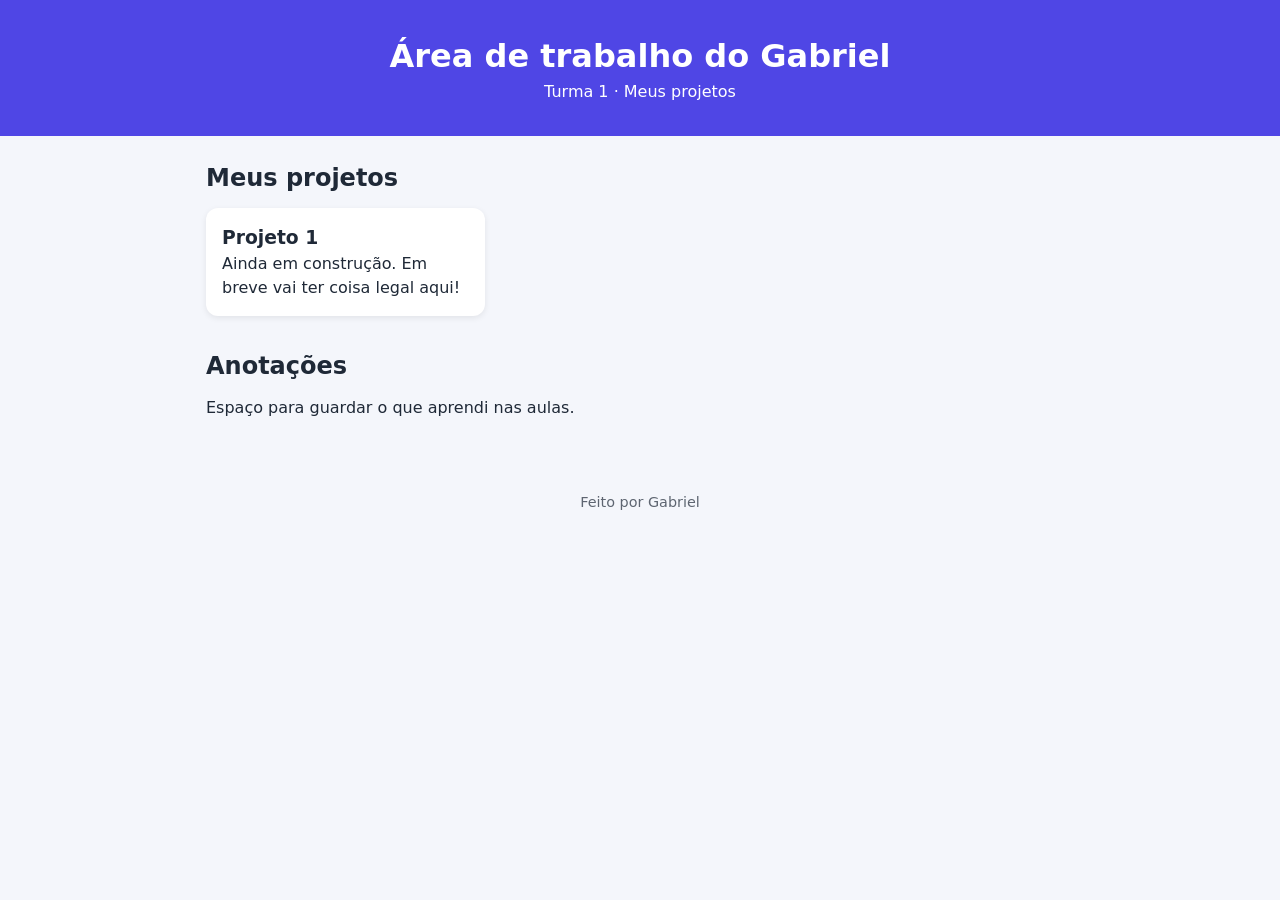
==== index.html @ 37ca537d "Cria a área de trabalho do Gabriel Co-Authored-By: Claude Opus 5.5 <noreply@anthropic.com> Claude-Se" ====
<!DOCTYPE html>
<html lang="pt-BR">
<head>
  <meta charset="UTF-8">
  <meta name="viewport" content="width=device-width, initial-scale=1.0">
  <title>Área de trabalho do Gabriel</title>
  <link rel="stylesheet" href="css/style.css">
</head>
<body>
  <header class="topo">
    <h1>Área de trabalho do Gabriel</h1>
    <p>Turma 1 · Meus projetos</p>
  </header>

  <main class="conteudo">
    <!-- Cada projeto novo vira um cartão aqui -->
    <section class="projetos">
      <h2>Meus projetos</h2>
      <ul class="lista">
        <li class="cartao">
          <h3>Projeto 1</h3>
          <p>Ainda em construção. Em breve vai ter coisa legal aqui!</p>
        </li>
      </ul>
    </section>

    <section class="anotacoes">
      <h2>Anotações</h2>
      <p>Espaço para guardar o que aprendi nas aulas.</p>
    </section>
  </main>

  <footer class="rodape">
    <p>Feito por Gabriel</p>
  </footer>
</body>
</html>
---- css/style.css ----
/* Cores principais */
:root {
  --fundo: #f4f6fb;
  --texto: #1f2937;
  --destaque: #4f46e5;
  --cartao: #ffffff;
}

* {
  box-sizing: border-box;
  margin: 0;
  padding: 0;
}

body {
  font-family: system-ui, sans-serif;
  background: var(--fundo);
  color: var(--texto);
  line-height: 1.5;
}

.topo {
  background: var(--destaque);
  color: #fff;
  padding: 32px 16px;
  text-align: center;
}

.conteudo {
  max-width: 900px;
  margin: 0 auto;
  padding: 24px 16px;
}

section {
  margin-bottom: 32px;
}

h2 {
  margin-bottom: 12px;
}

.lista {
  list-style: none;
  display: grid;
  gap: 16px;
  grid-template-columns: repeat(auto-fill, minmax(240px, 1fr));
}

.cartao {
  background: var(--cartao);
  padding: 16px;
  border-radius: 12px;
  box-shadow: 0 2px 6px rgba(0, 0, 0, 0.08);
}

.rodape {
  text-align: center;
  padding: 16px;
  font-size: 0.9rem;
  opacity: 0.7;
}
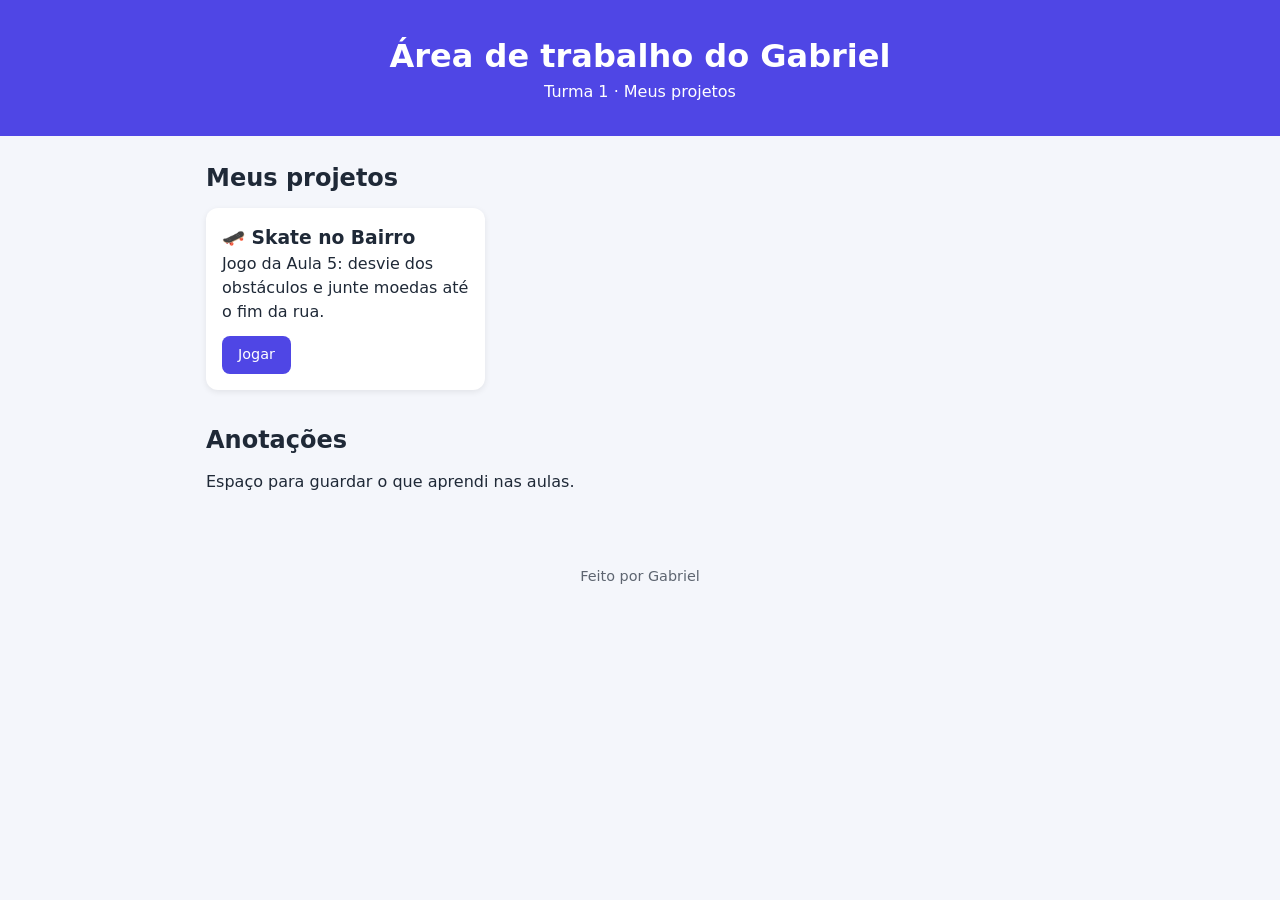
==== commit e9aff28e: "Adiciona obstáculos ao jogo Skate no Bairro - Cones (pequenos, dá pra pular por cima) e caçambas (gr" ====
--- a/index.html
+++ b/index.html
@@ -18,8 +18,9 @@
       <h2>Meus projetos</h2>
       <ul class="lista">
         <li class="cartao">
-          <h3>Projeto 1</h3>
-          <p>Ainda em construção. Em breve vai ter coisa legal aqui!</p>
+          <h3>🛹 Skate no Bairro</h3>
+          <p>Jogo da Aula 5: desvie dos obstáculos e junte moedas até o fim da rua.</p>
+          <a class="botao" href="skate-no-bairro.html">Jogar</a>
         </li>
       </ul>
     </section>
--- a/css/style.css
+++ b/css/style.css
@@ -54,6 +54,21 @@
   box-shadow: 0 2px 6px rgba(0, 0, 0, 0.08);
 }
 
+.botao {
+  display: inline-block;
+  margin-top: 12px;
+  padding: 8px 16px;
+  background: var(--destaque);
+  color: #fff;
+  text-decoration: none;
+  border-radius: 8px;
+  font-size: 0.9rem;
+}
+
+.botao:hover {
+  opacity: 0.9;
+}
+
 .rodape {
   text-align: center;
   padding: 16px;
